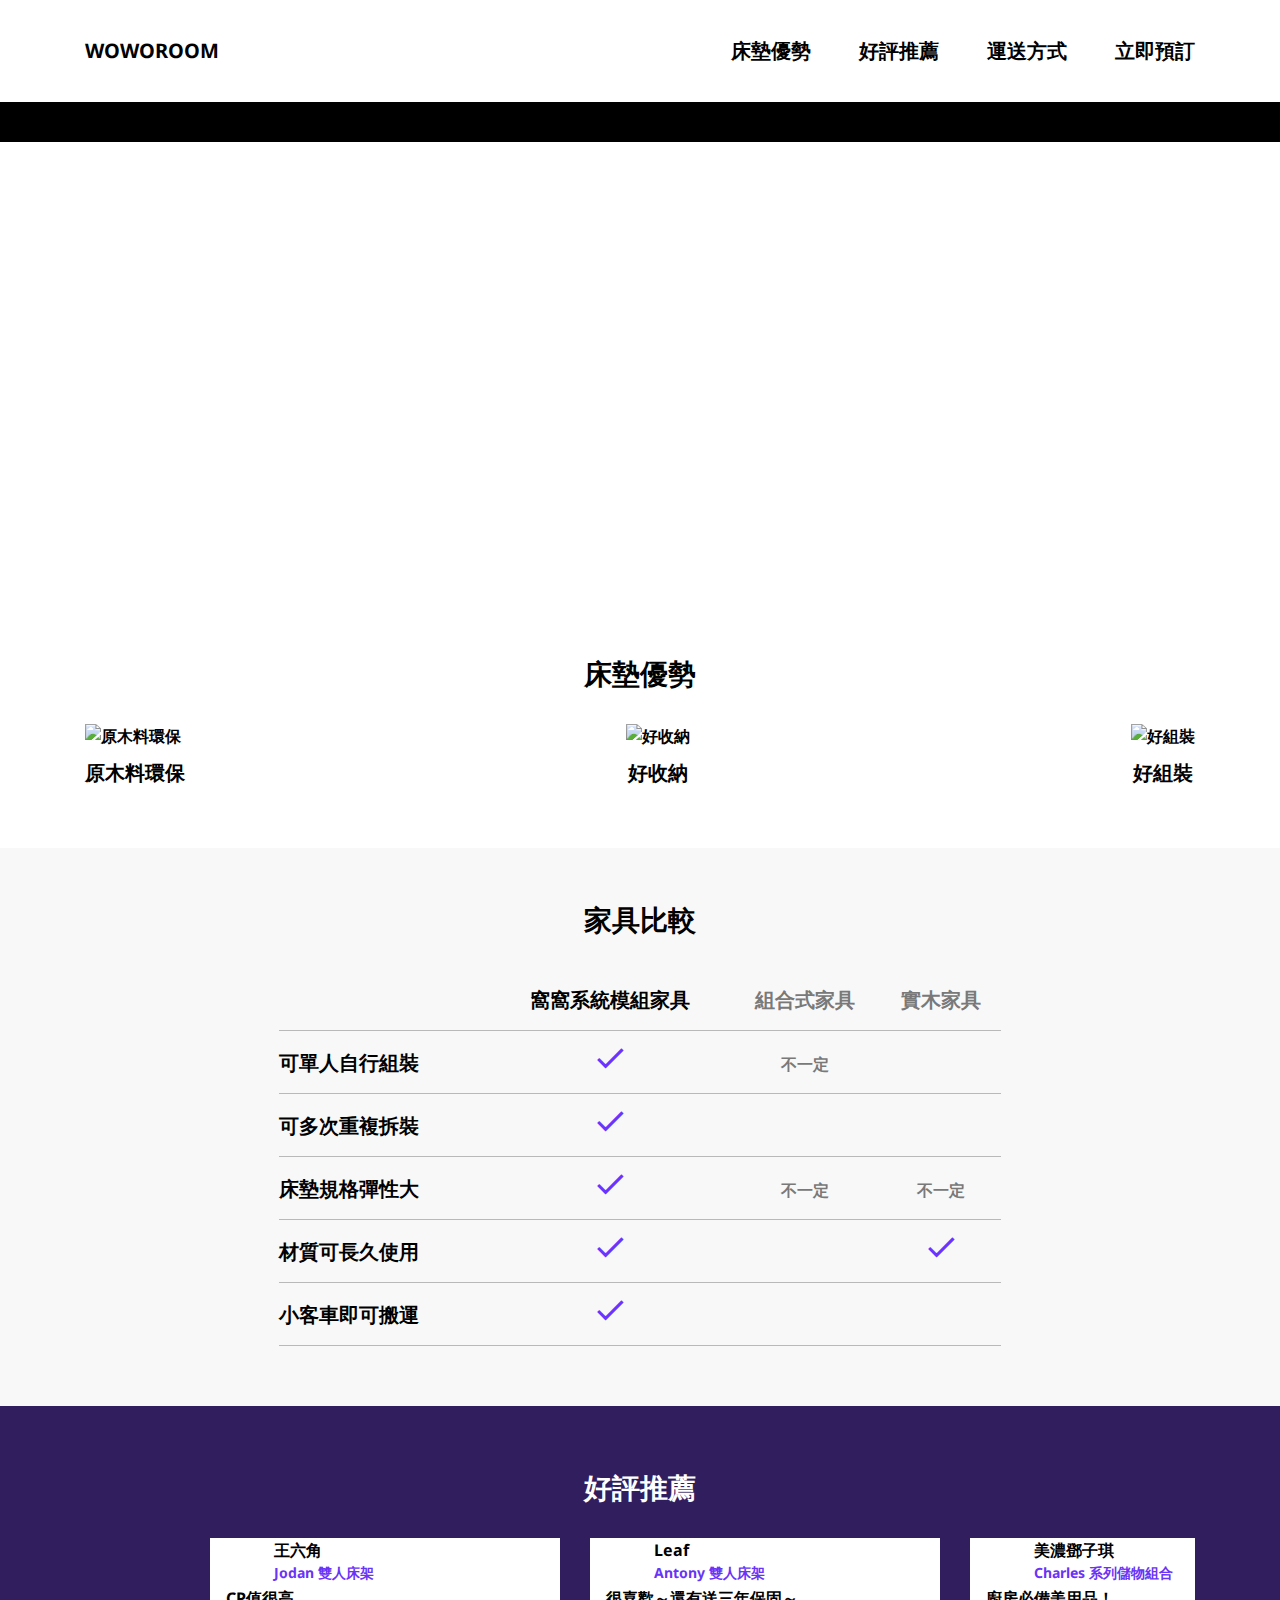
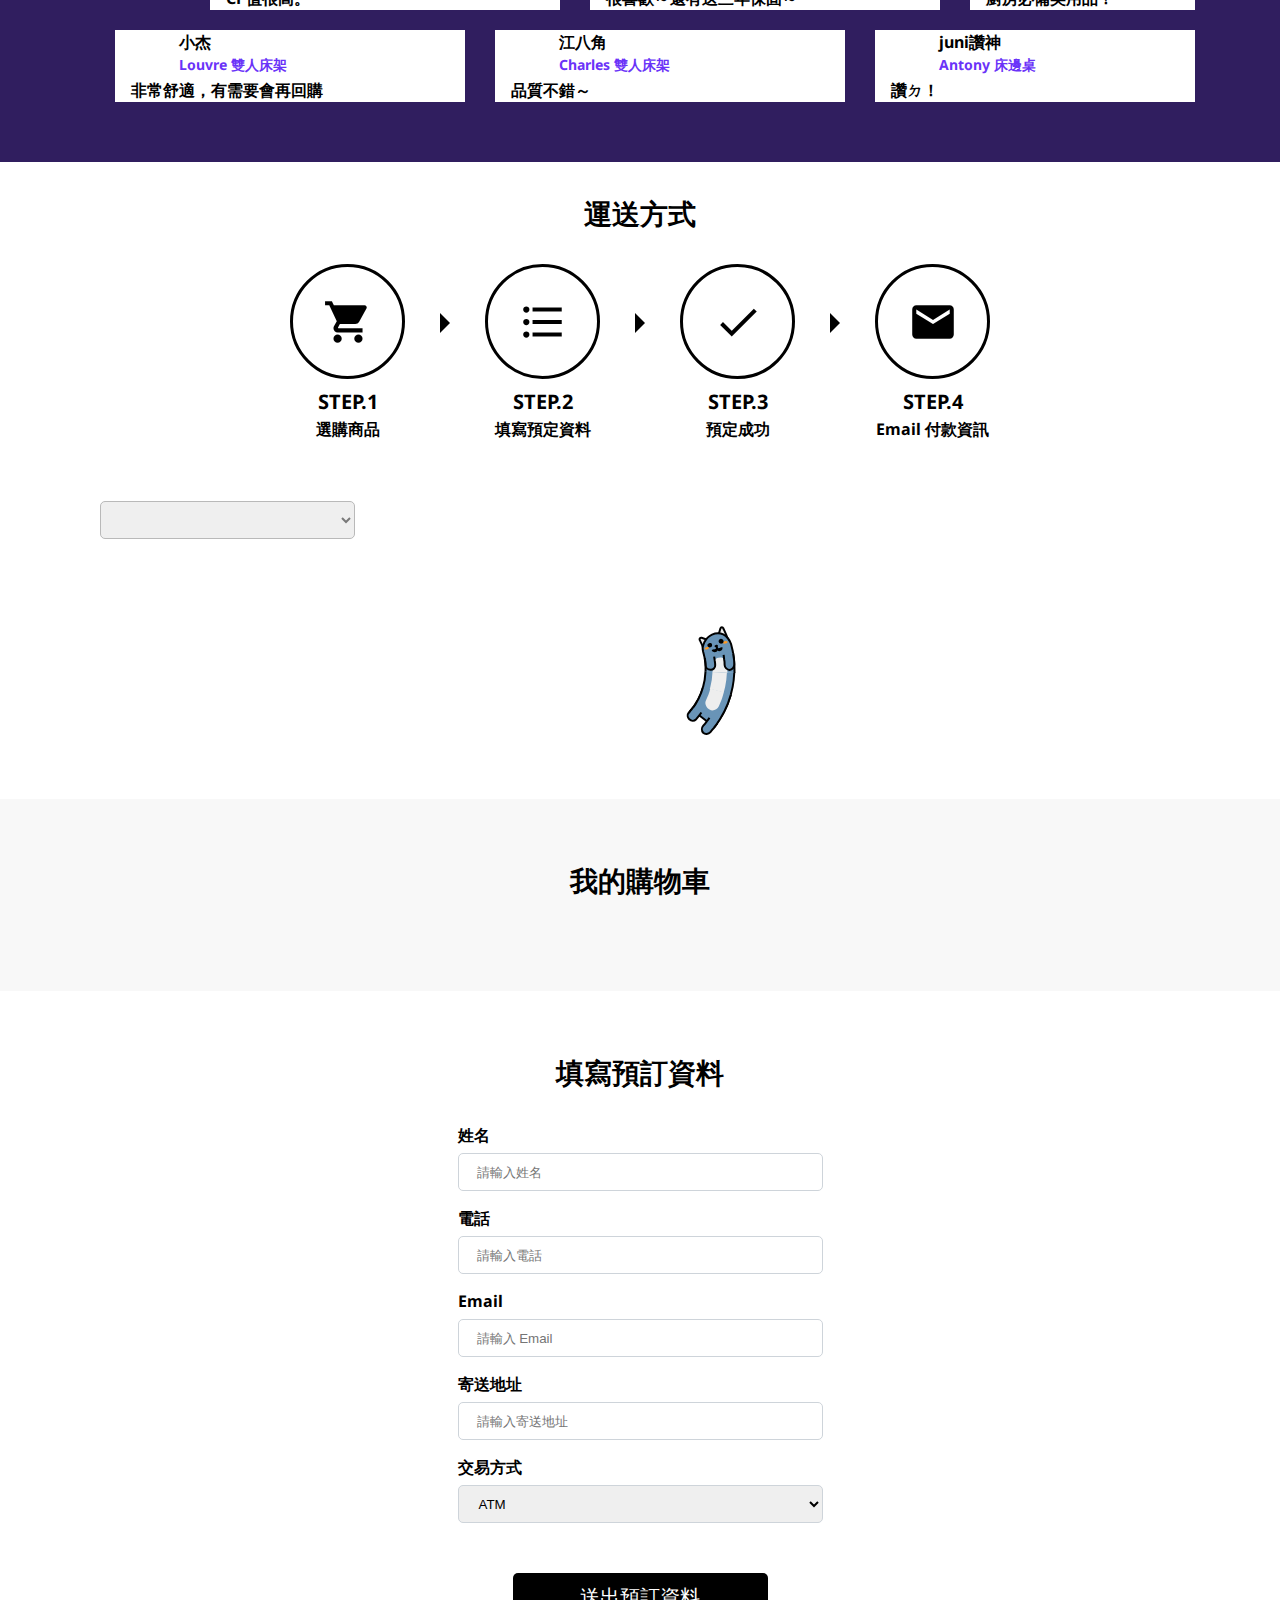
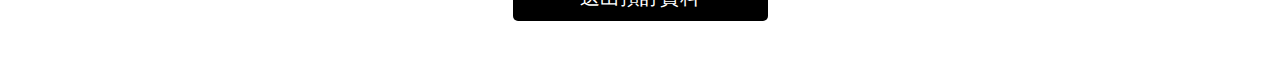
==== index.html @ 626d8df6 "FirstUpload" ====
<!DOCTYPE html>
<html lang="en">
<head>
  <meta charset="UTF-8">
  <meta http-equiv="X-UA-Compatible" content="IE=edge">
  <meta name="viewport" content="width=device-width, initial-scale=1.0">
  <meta name="referrer" content="no-referrer">
  <title>WOWOROOM 窩窩家居 品味生活</title>
  <link rel="preconnect" href="https://fonts.gstatic.com">
    <link href="https://fonts.googleapis.com/css2?family=Noto+Sans&display=swap" rel="stylesheet">  
    <link rel="stylesheet" href="https://fonts.googleapis.com/icon?family=Material+Icons">
    <link rel="stylesheet" href="https://cdnjs.cloudflare.com/ajax/libs/c3/0.7.18/c3.css">
  <link rel="stylesheet" href="/assets/css/all.css">

</head>
<body>
  <nav class="topBar">
      <div class="wrap">
          <h1><a href="#" class="logo">WOWOROOM</a></h1>
          <span class="material-icons menuToggle">
              menu
          </span>
          <ul class="topBar-menu">
              <li><a href="#bedAdvantage">床墊優勢</a></li>
              <li><a href="#recommendation">好評推薦</a></li>
              <li><a href="#transport">運送方式</a></li>
              <li><a href="#orderInfo">立即預訂</a></li>
          </ul>
      </div>
  </nav>
  <section class="wrap" id="bedAdvantage">
      <div class="banner">
          <h2 class="banner-text">窩窩家居<br>跟您一起品味生活</h2>
      </div>
      <h3 class="section-title">床墊優勢</h3>
      <ul class="bedAdvantage">
          <li>
              <img class="bedAdvantage-img" src="https://i.imgur.com/tR426y5.png" alt="原木料環保">
              <p class="bedAdvantage-text">原木料環保</p>
          </li>
          <li>
              <img class="bedAdvantage-img" src="https://i.imgur.com/Fd2MiBb.png" alt="好收納">
              <p class="bedAdvantage-text">好收納</p>
          </li>
          <li>
              <img class="bedAdvantage-img" src="https://github.com/hexschool/js-training/blob/main/%E7%AC%AC%E4%B9%9D%E9%80%B1%E4%B8%BB%E7%B7%9A%E4%BB%BB%E5%8B%99%E5%9C%96%E5%BA%AB/5n1uTFh.png?raw=true" alt="好組裝">
              <p class="bedAdvantage-text">好組裝</p>
          </li>
      </ul>
  </section>
  <section class="furniture-compare">
      <div class="wrap">
          <h3 class="section-title">家具比較</h3>
          <div class="overflowWrap">
              <table class="compare-table">
                  <thead>
                      <tr>
                          <th></th>
                          <th>窩窩系統模組家具</th>
                          <th class="text-muted">組合式家具</th>
                          <th class="text-muted">實木家具</th>
                      </tr>
                  </thead>
                  <tr>
                      <td>可單人自行組裝</td>
                      <td><span class="material-icons">done</span></td>
                      <td class="text-muted">不一定</td>
                      <td></td>
                  </tr>
                  <tr>
                      <td>可多次重複拆裝</td>
                      <td><span class="material-icons">done</span></td>
                      <td></td>
                      <td></td>
                  </tr>
                  <tr>
                      <td>床墊規格彈性大</td>
                      <td><span class="material-icons">done</span></td>
                      <td class="text-muted">不一定</td>
                      <td class="text-muted">不一定</td>
                  </tr>
                  <tr>
                      <td>材質可長久使用</td>
                      <td><span class="material-icons">done</span></td>
                      <td></td>
                      <td><span class="material-icons">done</span></td>
                  </tr>
                  <tr>
                      <td>小客車即可搬運</td>
                      <td><span class="material-icons">done</span></td>
                      <td></td>
                      <td></td>
                  </tr>
              </table>
          </div>
      </div>
  </section>
  <section class="recommendation" id="recommendation">
      <div class="wrap">
          <h3 class="section-title">好評推薦</h3>
          <div class="recommendation-wall">
              <ul class="gallery-top">
                  <li class="recommendation-card">
                      <img src="https://i.imgur.com/cXcOLhu.png" alt="">
                      <div class="recommend-content">
                          <div class="recommend-img">
                              <img src="https://i.imgur.com/I9L7WOr.png" alt="">
                              <div>
                                  <p>王六角</p>
                                  <p class="recommend-text">Jodan 雙人床架</p>
                              </div>
                          </div>
                          <p>CP值很高。</p>
                      </div>
                  </li>
                  <li class="recommendation-card">
                      <img src="https://i.imgur.com/BefHmH2.png" alt="">
                      <div class="recommend-content">
                          <div class="recommend-img">
                              <img src="https://i.imgur.com/CUFGfay.png" alt="">
                              <div>
                                  <p>Leaf</p>
                                  <p class="recommend-text">Antony 雙人床架</p>
                              </div>
                          </div>
                          <p>很喜歡～還有送三年保固～</p>
                      </div>
                  </li>
                  <li class="recommendation-card">
                      <img src="https://github.com/hexschool/js-training/blob/main/%E7%AC%AC%E4%B9%9D%E9%80%B1%E4%B8%BB%E7%B7%9A%E4%BB%BB%E5%8B%99%E5%9C%96%E5%BA%AB/3IATkJG.png?raw=true" alt="">
                      <div class="recommend-content">
                          <div class="recommend-img">
                              <img src="https://i.imgur.com/8WwZsLS.png" alt="">
                              <div>
                                  <p>美濃鄧子琪</p>
                                  <p class="recommend-text">Charles 系列儲物組合</p>
                              </div>
                          </div>
                          <p>廚房必備美用品！</p>
                      </div>
                  </li>
                  <li class="recommendation-card">
                      <img src="https://i.imgur.com/HvT3zlU.png" alt="">
                      <div class="recommend-content">
                          <div class="recommend-img">
                              <img src="https://i.imgur.com/NycuPVy.png" alt="">
                              <div>
                                  <p>isRaynotArray</p>
                                  <p class="recommend-text">Antony 雙人床架</p>
                              </div>
                          </div>
                          <p>物超所值!</p>
                      </div>
                  </li>
                  <li class="recommendation-card">
                      <img src="https://i.imgur.com/Ed7bxLr.png" alt="">
                      <div class="recommend-content">
                          <div class="recommend-img">
                              <img src="https://i.imgur.com/zdFOQIv.png" alt="">
                              <div>
                                  <p>程鮭魚</p>
                                  <p class="recommend-text">Louvre 雙人床架</p>
                              </div>
                          </div>
                          <p>租屋用剛剛好</p>
                      </div>
                  </li>
              </ul>
              <ul class="gallery-bottom">
                  <li class="recommendation-card">
                      <img src="https://i.imgur.com/BefHmH2.png" alt="">
                      <div class="recommend-content">
                          <div class="recommend-img">
                              <img src="https://i.imgur.com/W7fyzp2.png" alt="">
                              <div>
                                  <p>小杰</p>
                                  <p class="recommend-text">Louvre 雙人床架</p>
                              </div>
                          </div>
                          <p>非常舒適，有需要會再回購</p>
                      </div>
                  </li>
                  <li class="recommendation-card">
                      <img src="https://i.imgur.com/mjA01Tk.png" alt="">
                      <div class="recommend-content">
                          <div class="recommend-img">
                              <img src="https://github.com/hexschool/js-training/blob/main/%E7%AC%AC%E4%B9%9D%E9%80%B1%E4%B8%BB%E7%B7%9A%E4%BB%BB%E5%8B%99%E5%9C%96%E5%BA%AB/8O1cOnG.png?raw=true" alt="">
                              <div>
                                  <p>江八角</p>
                                  <p class="recommend-text">Charles 雙人床架</p>
                              </div>
                          </div>
                          <p>品質不錯～</p>
                      </div>
                  </li>
                  <li class="recommendation-card">
                      <img src="https://i.imgur.com/npA3DgP.png" alt="">
                      <div class="recommend-content">
                          <div class="recommend-img">
                              <img src="https://i.imgur.com/C0NDvSA.png" alt="">
                              <div>
                                  <p>juni讚神</p>
                                  <p class="recommend-text">Antony 床邊桌</p>
                              </div>
                          </div>
                          <p>讚ㄉ！</p>
                      </div>
                  </li>
                  <li class="recommendation-card">
                      <img src="https://i.imgur.com/Ed7bxLr.png" alt="">
                      <div class="recommend-content">
                          <div class="recommend-img">
                              <img src="https://i.imgur.com/hUsTZDm.png" alt="">
                              <div>
                                  <p>久安說安安</p>
                                  <p class="recommend-text">Antony 單人床架</p>
                              </div>
                          </div>
                          <p>一個躺剛剛好。</p>
                      </div>
                  </li>
                  <li class="recommendation-card">
                      <img src="https://i.imgur.com/mjA01Tk.png" alt="">
                      <div class="recommend-content">
                          <div class="recommend-img">
                              <img src="https://github.com/hexschool/js-training/blob/main/%E7%AC%AC%E4%B9%9D%E9%80%B1%E4%B8%BB%E7%B7%9A%E4%BB%BB%E5%8B%99%E5%9C%96%E5%BA%AB/3ako6QX.png?raw=true" alt="">
                              <div>
                                  <p>PeiQun</p>
                                  <p class="recommend-text">Antony 雙人床架</p>
                              </div>
                          </div>
                          <p>睡起來很舒適</p>
                      </div>
                  </li>
              </ul>
          </div>
      </div>
  </section>
  <section class="transport" id="transport">
      <h3 class="section-title">運送方式</h3>
      <ul class="transport-intro">
          <li class="transport-card">
              <div class="cardImg">
                  <span class="material-icons">
                      shopping_cart
                  </span>
              </div>
              <h4>STEP.1</h4>
              <p>選購商品</p>
          </li>
          <li class="transport-card">
              <div class="cardImg">
                  <span class="material-icons">
                      format_list_bulleted
                  </span>
              </div>
              <h4>STEP.2</h4>
              <p>填寫預定資料</p>
          </li>
          <li class="transport-card">
              <div class="cardImg">
                  <span class="material-icons">
                      done
                  </span>
              </div>
              <h4>STEP.3</h4>
              <p>預定成功</p>
          </li>
          <li class="transport-card">
              <div class="cardImg">
                  <span class="material-icons">
                      local_post_office
                  </span>
              </div>
              <h4>STEP.4</h4>
              <p>Email 付款資訊</p>
          </li>
      </ul>
  </section>
  <section class="wrap productDisplay">
      <select name="" class="productSelect">
      </select>
      <ul class="productWrap">
        <svg xmlns="http://www.w3.org/2000/svg" xmlns:xlink="http://www.w3.org/1999/xlink" style="margin:auto;background:#fff;display:block;" width="200px" height="200px" viewBox="0 0 100 100" preserveAspectRatio="xMidYMid">
            <g>
              <animateTransform attributeName="transform" type="rotate" values="360 50 50;0 50 50" keyTimes="0;1" dur="1s" repeatCount="indefinite" calcMode="spline" keySplines="0.5 0 0.5 1" begin="-0.1s"></animateTransform>
              <circle cx="50" cy="50" r="39.891" stroke="#6994b7" stroke-width="14.4" fill="none" stroke-dasharray="0 300">
                <animate attributeName="stroke-dasharray" values="15 300;55.1413599195142 300;15 300" keyTimes="0;0.5;1" dur="1s" repeatCount="indefinite" calcMode="linear" keySplines="0 0.4 0.6 1;0.4 0 1 0.6" begin="-0.046s"></animate>
              </circle>
              <circle cx="50" cy="50" r="39.891" stroke="#eeeeee" stroke-width="7.2" fill="none" stroke-dasharray="0 300">
                <animate attributeName="stroke-dasharray" values="15 300;55.1413599195142 300;15 300" keyTimes="0;0.5;1" dur="1s" repeatCount="indefinite" calcMode="linear" keySplines="0 0.4 0.6 1;0.4 0 1 0.6" begin="-0.046s"></animate>
              </circle>
              <circle cx="50" cy="50" r="32.771" stroke="#000000" stroke-width="1" fill="none" stroke-dasharray="0 300">
                <animate attributeName="stroke-dasharray" values="15 300;45.299378454348094 300;15 300" keyTimes="0;0.5;1" dur="1s" repeatCount="indefinite" calcMode="linear" keySplines="0 0.4 0.6 1;0.4 0 1 0.6" begin="-0.046s"></animate>
              </circle>
              <circle cx="50" cy="50" r="47.171" stroke="#000000" stroke-width="1" fill="none" stroke-dasharray="0 300">
                <animate attributeName="stroke-dasharray" values="15 300;66.03388996804073 300;15 300" keyTimes="0;0.5;1" dur="1s" repeatCount="indefinite" calcMode="linear" keySplines="0 0.4 0.6 1;0.4 0 1 0.6" begin="-0.046s"></animate>
              </circle>
            </g>
            
            <g>
              <animateTransform attributeName="transform" type="rotate" values="360 50 50;0 50 50" keyTimes="0;1" dur="1s" repeatCount="indefinite" calcMode="spline" keySplines="0.5 0 0.5 1"></animateTransform>
              <path fill="#6994b7" stroke="#000000" d="M97.2,50.1c0,6.1-1.2,12.2-3.5,17.9l-13.3-5.4c1.6-3.9,2.4-8.2,2.4-12.4"></path>
              <path fill="#eeeeee" d="M93.5,49.9c0,1.2,0,2.7-0.1,3.9l-0.4,3.6c-0.4,2-2.3,3.3-4.1,2.8l-0.2-0.1c-1.8-0.5-3.1-2.3-2.7-3.9l0.4-3 c0.1-1,0.1-2.3,0.1-3.3"></path>
              <path fill="#6994b7" stroke="#000000" d="M85.4,62.7c-0.2,0.7-0.5,1.4-0.8,2.1c-0.3,0.7-0.6,1.4-0.9,2c-0.6,1.1-2,1.4-3.2,0.8c-1.1-0.7-1.7-2-1.2-2.9 c0.3-0.6,0.5-1.2,0.8-1.8c0.2-0.6,0.6-1.2,0.7-1.8"></path>
              <path fill="#6994b7" stroke="#000000" d="M94.5,65.8c-0.3,0.9-0.7,1.7-1,2.6c-0.4,0.9-0.7,1.7-1.1,2.5c-0.7,1.4-2.3,1.9-3.4,1.3h0 c-1.1-0.7-1.5-2.2-0.9-3.4c0.4-0.8,0.7-1.5,1-2.3c0.3-0.8,0.7-1.5,0.9-2.3"></path>
            </g>
            <g>
              <animateTransform attributeName="transform" type="rotate" values="360 50 50;0 50 50" keyTimes="0;1" dur="1s" repeatCount="indefinite" calcMode="spline" keySplines="0.5 0 0.5 1" begin="-0.1s"></animateTransform>
              <path fill="#eeeeee" stroke="#000000" d="M86.9,35.3l-6,2.4c-0.4-1.2-1.1-2.4-1.7-3.5c-0.2-0.5,0.3-1.1,0.9-1C82.3,33.8,84.8,34.4,86.9,35.3z"></path>
              <path fill="#eeeeee" stroke="#000000" d="M87.1,35.3l6-2.4c-0.6-1.7-1.5-3.3-2.3-4.9c-0.3-0.7-1.2-0.6-1.4,0.1C88.8,30.6,88.2,33,87.1,35.3z"></path>
              <path fill="#6994b7" stroke="#000000" d="M82.8,50.1c0-3.4-0.5-6.8-1.6-10c-0.2-0.8-0.4-1.5-0.3-2.3c0.1-0.8,0.4-1.6,0.7-2.4c0.7-1.5,1.9-3.1,3.7-4l0,0 c1.8-0.9,3.7-1.1,5.6-0.3c0.9,0.4,1.7,1,2.4,1.8c0.7,0.8,1.3,1.7,1.7,2.8c1.5,4.6,2.2,9.5,2.3,14.4"></path>
              <path fill="#eeeeee" d="M86.3,50.2l0-0.9l-0.1-0.9l-0.1-1.9c0-0.9,0.2-1.7,0.7-2.3c0.5-0.7,1.3-1.2,2.3-1.4l0.3,0 c0.9-0.2,1.9,0,2.6,0.6c0.7,0.5,1.3,1.4,1.4,2.4l0.2,2.2l0.1,1.1l0,1.1"></path>
              <path fill="#ff9922" d="M93.2,34.6c0.1,0.4-0.3,0.8-0.9,1c-0.6,0.2-1.2,0.1-1.4-0.2c-0.1-0.3,0.3-0.8,0.9-1 C92.4,34.2,93,34.3,93.2,34.6z"></path>
              <path fill="#ff9922" d="M81.9,38.7c0.1,0.3,0.7,0.3,1.3,0.1c0.6-0.2,1-0.6,0.9-0.9c-0.1-0.3-0.7-0.3-1.3-0.1 C82.2,38,81.8,38.4,81.9,38.7z"></path>
              <path fill="#000000" d="M88.5,36.8c0.1,0.3-0.2,0.7-0.6,0.8c-0.5,0.2-0.9,0-1.1-0.3c-0.1-0.3,0.2-0.7,0.6-0.8C87.9,36.3,88.4,36.4,88.5,36.8z"></path>
              <path stroke="#000000" d="M85.9,38.9c0.2,0.6,0.8,0.9,1.4,0.7c0.6-0.2,0.9-0.9,0.6-2.1c0.3,1.2,1,1.7,1.6,1.5c0.6-0.2,0.9-0.8,0.8-1.4"></path>
              <path fill="#6994b7" stroke="#000000" d="M86.8,42.3l0.4,2.2c0.1,0.4,0.1,0.7,0.2,1.1l0.1,1.1c0.1,1.2-0.9,2.3-2.2,2.3c-1.3,0-2.5-0.8-2.5-1.9l-0.1-1 c0-0.3-0.1-0.6-0.2-1l-0.3-1.9"></path>
              <path fill="#6994b7" stroke="#000000" d="M96.2,40.3l0.5,2.7c0.1,0.5,0.2,0.9,0.2,1.4l0.1,1.4c0.1,1.5-0.9,2.8-2.2,2.9h0c-1.3,0-2.5-1.1-2.6-2.4 L92.1,45c0-0.4-0.1-0.8-0.2-1.2l-0.4-2.5"></path>
              <path fill="#000000" d="M91.1,34.1c0.3,0.7,0,1.4-0.7,1.6c-0.6,0.2-1.3-0.1-1.6-0.7c-0.2-0.6,0-1.4,0.7-1.6C90.1,33.1,90.8,33.5,91.1,34.1z"></path>
              <path fill="#000000" d="M85.5,36.3c0.2,0.6-0.1,1.2-0.7,1.5c-0.6,0.2-1.3,0-1.5-0.6C83,36.7,83.4,36,84,35.8C84.6,35.5,85.3,35.7,85.5,36.3z"></path>
            
            </g>
            </svg>
      </ul>
      <h3 class="apiError"></h3>
      
  </section>
  <section class="shoppingCart">
      <h3 class="section-title">我的購物車</h3>
      <div class="overflowWrap">
          <table class="shoppingCart-table">

          </table>
      </div>
  </section>
  <section class="orderInfo wrap" id="orderInfo">
      <h3 class="section-title">填寫預訂資料</h3>
      <form action="" class="orderInfo-form">
          <div class="orderInfo-formGroup">
              <label for="customerName" class="orderInfo-label">姓名</label>
              <div class="orderInfo-inputWrap">
                  <input type="text" class="orderInfo-input" id="customerName" placeholder="請輸入姓名" name="姓名">
                  <p class="orderInfo-message" data-message="姓名"></p>
              </div>
          </div>
          <div class="orderInfo-formGroup">
              <label for="customerPhone" class="orderInfo-label">電話</label>
              <div class="orderInfo-inputWrap">
                  <input type="tel" class="orderInfo-input" id="customerPhone" placeholder="請輸入電話" name="電話">
                  <p class="orderInfo-message" data-message="電話"></p>
              </div>
          </div>
          <div class="orderInfo-formGroup">
              <label for="customerEmail" class="orderInfo-label">Email</label>
              <div class="orderInfo-inputWrap">
                  <input type="email" class="orderInfo-input" id="customerEmail" placeholder="請輸入 Email" name="Email">
                  <p class="orderInfo-message" data-message="Email"></p>
              </div>
          </div>
          <div class="orderInfo-formGroup">
              <label for="customerAddress" class="orderInfo-label">寄送地址</label>
              <div class="orderInfo-inputWrap">
                  <input type="text" class="orderInfo-input" id="customerAddress" placeholder="請輸入寄送地址" name="寄送地址">
                  <p class="orderInfo-message" data-message="寄送地址"></p>
              </div>
          </div>
          <div class="orderInfo-formGroup">
              <label for="tradeWay" class="orderInfo-label">交易方式</label>
              <div class="orderInfo-inputWrap">
                  <select id="tradeWay" class="orderInfo-input" name="交易方式">
                      <option value="ATM" selected>ATM</option>
                      <option value="信用卡">信用卡</option>
                      <option value="超商付款">超商付款</option>
                  </select>
              </div>
          </div>
          <input type="submit" value="送出預訂資料" class="orderInfo-btn">
      </form>
  </section>
<script src="https://cdnjs.cloudflare.com/ajax/libs/d3/5.16.0/d3.js"></script>
<script src="https://cdnjs.cloudflare.com/ajax/libs/c3/0.7.18/c3.js"></script>
<script src="https://cdn.jsdelivr.net/npm/axios/dist/axios.min.js"></script>
<script src="https://cdnjs.cloudflare.com/ajax/libs/validate.js/0.13.1/validate.min.js"></script>
<script src="/assets/js/common.js"></script>
<script src="/assets/js/index.js"></script>
<!-- 預設 JS，請同學不要修改此處 -->
<script>
    document.addEventListener('DOMContentLoaded', function() {
        const ele = document.querySelector('.recommendation-wall');
        ele.style.cursor = 'grab';
        let pos = { top: 0, left: 0, x: 0, y: 0 };
        const mouseDownHandler = function(e) {
            ele.style.cursor = 'grabbing';
            ele.style.userSelect = 'none';
    
            pos = {
                left: ele.scrollLeft,
                top: ele.scrollTop,
                // Get the current mouse position
                x: e.clientX,
                y: e.clientY,
            };
    
            document.addEventListener('mousemove', mouseMoveHandler);
            document.addEventListener('mouseup', mouseUpHandler);
        };
        const mouseMoveHandler = function(e) {
            // How far the mouse has been moved
            const dx = e.clientX - pos.x;
            const dy = e.clientY - pos.y;
    
            // Scroll the element
            ele.scrollTop = pos.top - dy;
            ele.scrollLeft = pos.left - dx;
        };
        const mouseUpHandler = function() {
            ele.style.cursor = 'grab';
            ele.style.removeProperty('user-select');
    
            document.removeEventListener('mousemove', mouseMoveHandler);
            document.removeEventListener('mouseup', mouseUpHandler);
        };
        // Attach the handler
        ele.addEventListener('mousedown', mouseDownHandler);
    });
    // menu 切換
    let menuOpenBtn = document.querySelector('.menuToggle');
    let linkBtn = document.querySelectorAll('.topBar-menu a');
    let menu = document.querySelector('.topBar-menu');
    menuOpenBtn.addEventListener('click', menuToggle);
    
    linkBtn.forEach((item) => {
        item.addEventListener('click', closeMenu);
    })
    
    function menuToggle() {
        if(menu.classList.contains('openMenu')) {
            menu.classList.remove('openMenu');
        }else {
            menu.classList.add('openMenu');
        }
    }
    function closeMenu() {
        menu.classList.remove('openMenu');
    }
    </script>
</body>
</html>
---- assets/css/all.css ----
/* http://meyerweb.com/eric/tools/css/reset/ 
   v2.0 | 20110126
   License: none (public domain)
*/
html, body, div, span, applet, object, iframe,
h1, h2, h3, h4, h5, h6, p, blockquote, pre,
a, abbr, acronym, address, big, cite, code,
del, dfn, em, img, ins, kbd, q, s, samp,
small, strike, strong, sub, sup, tt, var,
b, u, i, center,
dl, dt, dd, ol, ul, li,
fieldset, form, label, legend,
table, caption, tbody, tfoot, thead, tr, th, td,
article, aside, canvas, details, embed,
figure, figcaption, footer, header, hgroup,
menu, nav, output, ruby, section, summary,
time, mark, audio, video {
  margin: 0;
  padding: 0;
  border: 0;
  font-size: 100%;
  font: inherit;
  vertical-align: baseline;
}

/* HTML5 display-role reset for older browsers */
article, aside, details, figcaption, figure,
footer, header, hgroup, menu, nav, section {
  display: block;
}

body {
  line-height: 1;
}

ol, ul {
  list-style: none;
}

blockquote, q {
  quotes: none;
}

blockquote:before, blockquote:after,
q:before, q:after {
  content: "";
  content: none;
}

table {
  border-collapse: collapse;
  border-spacing: 0;
}

*, *::after, *::before {
  -webkit-box-sizing: border-box;
  box-sizing: border-box;
  -webkit-transition: all 0.2s;
  transition: all 0.2s;
}

html, body {
  line-height: 1.5;
}

img {
  max-width: 100%;
  display: block;
}

body {
  font-family: "Noto Sans", sans-serif;
  font-weight: bold;
}

.wrap {
  max-width: 1110px;
  margin: 0 auto;
}

.topBar {
  border-bottom: 40px solid #000000;
  margin-bottom: 30px;
}

.topBar .wrap {
  display: -webkit-box;
  display: -ms-flexbox;
  display: flex;
  position: relative;
  -webkit-box-pack: justify;
  -ms-flex-pack: justify;
  justify-content: space-between;
  -webkit-box-align: center;
  -ms-flex-align: center;
  align-items: center;
  -ms-flex-wrap: wrap;
  flex-wrap: wrap;
}

@media (max-width: 1110px) {
  .topBar .wrap {
    padding: 0 15px;
  }
}
.topBar a {
  display: block;
  text-decoration: none;
  color: #000000;
  font-size: 1.25rem;
}

.topBar a:hover {
  color: #6A33F8;
  -webkit-transform: scale(1.05);
  transform: scale(1.05);
}

.topBar-menu {
  display: -webkit-box;
  display: -ms-flexbox;
  display: flex;
  -ms-flex-wrap: wrap;
  flex-wrap: wrap;
  background-color: #FFFFFF;
}

.topBar-menu.openMenu {
  max-height: 300px;
}

.topBar-menu a {
  padding: 36px 24px;
  background-color: #FFFFFF;
}

.topBar-menu a:hover {
  -webkit-transform: scale(1);
  transform: scale(1);
}

.topBar-menu li:last-child a {
  padding-right: 0;
}

@media (max-width: 767px) {
  .topBar-menu {
    position: absolute;
    top: 61px;
    left: 0;
    right: 0;
    width: 100%;
    z-index: 10;
    max-height: 0;
    overflow: hidden;
    -webkit-transition: all 0.2s;
    transition: all 0.2s;
  }
  .topBar-menu li {
    width: 100%;
  }
  .topBar-menu a {
    text-align: center;
    padding: 15px;
    font-size: 1rem;
  }
  .topBar-menu a:hover {
    background-color: #6A33F8;
    color: #FFFFFF;
  }
  .topBar-menu li:last-child a {
    padding: 15px;
  }
}
.menuToggle {
  display: none;
  cursor: pointer;
}

.menuToggle:hover {
  color: #6A33FF;
}

@media (max-width: 767px) {
  .menuToggle {
    display: block;
    font-size: 2rem;
    padding: 15px;
  }
}
.logo {
  padding: 36px 0;
  font-size: 1.5rem;
}

@media (max-width: 767px) {
  .logo {
    padding: 15px;
  }
}
.banner {
  position: relative;
  background-image: url("https://github.com/hexschool/js-training/blob/main/%E7%AC%AC%E4%B9%9D%E9%80%B1%E4%B8%BB%E7%B7%9A%E4%BB%BB%E5%8B%99%E5%9C%96%E5%BA%AB/3ewLAKn.png?raw=true");
  background-position: center center;
  background-repeat: no-repeat;
  background-size: cover;
  min-height: 420px;
  margin-bottom: 60px;
}

.banner-text {
  position: absolute;
  color: #FFFFFF;
  font-size: 2rem;
  left: 50px;
  bottom: 50px;
  font-weight: normal;
}

.section-title {
  text-align: center;
  font-size: 1.75rem;
  margin-bottom: 30px;
}

.bedAdvantage {
  display: -webkit-box;
  display: -ms-flexbox;
  display: flex;
  -webkit-box-pack: justify;
  -ms-flex-pack: justify;
  justify-content: space-between;
  margin-bottom: 60px;
}

.bedAdvantage-img {
  max-height: 140px;
  -o-object-fit: cover;
  object-fit: cover;
  margin-bottom: 10px;
}

.bedAdvantage-text {
  text-align: center;
  font-size: 1.25rem;
}

.furniture-compare {
  background-color: #F8F8F8;
  padding: 50px 0 60px 0;
}

@media (max-width: 767px) {
  .furniture-compare {
    padding: 50px 15px 60px;
  }
}
@media (max-width: 767px) {
  .overflowWrap {
    overflow-x: scroll;
  }
}
.compare-table {
  width: 65%;
  margin: 0 auto;
}

.compare-table th, .compare-table td {
  text-align: center;
  padding: 15px 0;
}

.compare-table th {
  font-size: 1.25rem;
}

.compare-table tr {
  border-bottom: 1px solid #B9B9B9;
}

.compare-table tr td:first-child {
  text-align: left;
  font-size: 1.25rem;
}

.compare-table .material-icons {
  color: #6A33FF;
  -webkit-transform: scale(1.5);
  transform: scale(1.5);
}

@media (max-width: 767px) {
  .compare-table {
    width: 500px;
  }
  .compare-table th, .compare-table td {
    padding: 10px 0;
  }
  .compare-table th {
    font-size: 1rem;
  }
  .compare-table tr td:first-child {
    font-size: 1rem;
  }
}
.text-muted {
  color: #797979;
}

.recommendation {
  background-color: #301E5F;
  padding: 60px 0;
}

.recommendation h3 {
  color: #FFFFFF;
}

@media (max-width: 767px) {
  .recommendation {
    padding: 60px 15px;
  }
}
.recommendation-wall {
  overflow-x: scroll;
  -ms-overflow-style: none;
  /* IE and Edge */
  scrollbar-width: none;
  /* Firefox */
}

.recommendation-wall::-webkit-scrollbar {
  display: none;
}

.gallery-top, .gallery-bottom {
  display: -webkit-box;
  display: -ms-flexbox;
  display: flex;
}

.gallery-top {
  margin-left: 95px;
  margin-bottom: 20px;
}

.recommendation-card {
  display: -webkit-box;
  display: -ms-flexbox;
  display: flex;
  margin-left: 30px;
  min-width: 350px;
  background-color: #FFFFFF;
}

.recommendation-card img {
  user-select: none;
  -moz-user-select: none;
  -webkit-user-drag: none;
  -webkit-user-select: none;
  -ms-user-select: none;
}

.recommend-content {
  padding-left: 16px;
  display: -webkit-box;
  display: -ms-flexbox;
  display: flex;
  -webkit-box-orient: vertical;
  -webkit-box-direction: normal;
  -ms-flex-direction: column;
  flex-direction: column;
  -webkit-box-pack: center;
  -ms-flex-pack: center;
  justify-content: center;
}

.recommend-img {
  display: -webkit-box;
  display: -ms-flexbox;
  display: flex;
  -webkit-box-align: center;
  -ms-flex-align: center;
  align-items: center;
  margin-bottom: 3px;
}

.recommend-img img {
  width: 40px;
  border-radius: 50%;
  margin-right: 8px;
}

.recommend-text {
  font-size: 0.875rem;
  color: #6A33F8;
}

.transport {
  padding: 30px 0;
}

@media (max-width: 767px) {
  .transport li {
    margin-bottom: 20px;
  }
}
.transport-intro {
  display: -webkit-box;
  display: -ms-flexbox;
  display: flex;
  -webkit-box-align: center;
  -ms-flex-align: center;
  align-items: center;
  -webkit-box-pack: justify;
  -ms-flex-pack: justify;
  justify-content: space-between;
  max-width: 700px;
  margin: 0 auto;
}

@media (max-width: 767px) {
  .transport-intro {
    -webkit-box-orient: vertical;
    -webkit-box-direction: normal;
    -ms-flex-direction: column;
    flex-direction: column;
  }
}
.transport-intro li:nth-child(1), .transport-intro li:nth-child(2), .transport-intro li:nth-child(3) {
  position: relative;
}

.transport-intro li:nth-child(1)::after, .transport-intro li:nth-child(2)::after, .transport-intro li:nth-child(3)::after {
  content: "";
  position: absolute;
  top: 49px;
  right: -55px;
  border: 10px solid #000000;
  border-top: 10px solid transparent;
  border-right: 10px solid transparent;
  border-bottom: 10px solid transparent;
}

@media (max-width: 767px) {
  .transport-intro li:nth-child(1)::after, .transport-intro li:nth-child(2)::after, .transport-intro li:nth-child(3)::after {
    position: static;
    margin-top: 25px;
    border: 10px solid #000000;
    border-left: 10px solid transparent;
    border-right: 10px solid transparent;
    border-bottom: 10px solid transparent;
  }
}
.transport-card {
  display: -webkit-box;
  display: -ms-flexbox;
  display: flex;
  -webkit-box-pack: center;
  -ms-flex-pack: center;
  justify-content: center;
  -webkit-box-align: center;
  -ms-flex-align: center;
  align-items: center;
  -webkit-box-orient: vertical;
  -webkit-box-direction: normal;
  -ms-flex-direction: column;
  flex-direction: column;
}

.transport-card .cardImg {
  width: 115px;
  height: 115px;
  border: 3px solid #000000;
  border-radius: 50%;
  display: -webkit-box;
  display: -ms-flexbox;
  display: flex;
  -webkit-box-pack: center;
  -ms-flex-pack: center;
  justify-content: center;
  -webkit-box-align: center;
  -ms-flex-align: center;
  align-items: center;
  margin-bottom: 8px;
}

.transport-card .material-icons {
  font-size: 50px;
}

.transport-card h4 {
  font-size: 1.25rem;
  font-weight: bold;
}

@media (max-width: 767px) {
  .transport-card .cardImg {
    width: 150px;
    height: 150px;
  }
}
.productDisplay {
  padding: 30px 15px;
}

.productSelect {
  border: 1px solid #B9B9B9;
  color: #797979;
  min-height: 38px;
  min-width: 255px;
  border-radius: 5px;
  text-indent: 10px;
  margin-bottom: 30px;
}

.productWrap {
  display: -webkit-box;
  display: -ms-flexbox;
  display: flex;
  -ms-flex-wrap: wrap;
  flex-wrap: wrap;
}

.productCard {
  position: relative;
  margin-right: 2%;
  width: 23%;
  margin-bottom: 30px;
}

.productCard img {
  min-height: 300px;
  width: 100%;
  -o-object-fit: cover;
  object-fit: cover;
}

.productCard a {
  display: block;
  background-color: #000000;
  color: #ffffff;
  padding: 10px 0;
  text-align: center;
  border: none;
  margin-bottom: 8px;
  text-decoration: none;
}

.productCard a:hover {
  background-color: #301E5F;
}

.productCard a, .productCard h3 {
  font-size: 1.25rem;
}

@media (max-width: 900px) {
  .productCard {
    width: 48%;
  }
}
@media (max-width: 540px) {
  .productCard {
    width: 100%;
  }
}
.productType {
  position: absolute;
  top: 13px;
  right: -5px;
  background-color: #000000;
  color: #ffffff;
  padding: 8px 24px;
}

.originPrice {
  font-size: 1.25rem;
}

.nowPrice {
  font-size: 1.75rem;
}

.shoppingCart {
  background-color: #F8F8F8;
  padding: 60px 0;
}

.shoppingCart-table {
  margin: 0 auto;
  border-collapse: collapse;
  font-size: 1.25rem;
}

.shoppingCart-table th, .shoppingCart-table td {
  padding: 15px;
  vertical-align: middle;
}

.shoppingCart-table th {
  text-align: left;
}

.shoppingCart-table tr {
  border-bottom: 1px solid #B9B9B9;
}

.shoppingCart-table tr:first-child, .shoppingCart-table tr:last-child {
  border-bottom: 0;
}

@media (max-width: 767px) {
  .shoppingCart-table {
    width: 700px;
  }
}
.cardItem-title {
  display: -webkit-box;
  display: -ms-flexbox;
  display: flex;
  -webkit-box-align: center;
  -ms-flex-align: center;
  align-items: center;
}

.cardItem-title img {
  margin-right: 15px;
  max-width: 80px;
}

.discardBtn {
  text-align: right;
}

.discardBtn a {
  text-decoration: none;
  display: inline-block;
  padding: 10px;
  font-size: 2rem;
  color: #000000;
}

.discardBtn a:hover {
  color: #6A33F8;
  -webkit-transform: scale(1.3);
  transform: scale(1.3);
}

.discardAllBtn {
  display: inline-block;
  text-decoration: none;
  padding: 5px 15px;
  color: #000000;
  border: 1.3px solid #000000;
  border-radius: 5px;
  font-size: 1.25rem;
}

.discardAllBtn:hover {
  background-color: #000000;
  color: #FFFFFF;
}

.orderInfo {
  padding: 60px 0;
}

.orderInfo-form {
  padding: 0 15px;
}

.orderInfo-formGroup {
  max-width: 365px;
  margin: 0 auto 15px;
}

.orderInfo-label {
  display: block;
  margin-bottom: 6px;
}

.orderInfo-input {
  width: 100%;
  min-height: 38px;
  border: 1px solid #CED4DA;
  border-radius: 5px;
  text-indent: 1rem;
  margin-right: 10px;
}

.orderInfo-inputWrap {
  position: relative;
}

.orderInfo-message {
  position: absolute;
  white-space: nowrap;
  left: 103%;
  top: 50%;
  -webkit-transform: translateY(-50%);
  transform: translateY(-50%);
  color: #C72424;
}

@media (max-width: 767px) {
  .orderInfo-message {
    position: static;
    -webkit-transform: translateY(0);
    transform: translateY(0);
  }
}
.orderInfo-btn {
  display: block;
  min-width: 255px;
  min-height: 48px;
  background-color: #000000;
  color: #FFFFFF;
  border: 0;
  cursor: pointer;
  font-size: 1.25rem;
  margin: 50px auto 0;
  border-radius: 5px;
}

.orderInfo-btn:hover {
  background-color: #301E5F;
}

.orderPage-list {
  padding: 60px 10px;
  display: -webkit-box;
  display: -ms-flexbox;
  display: flex;
  -webkit-box-orient: vertical;
  -webkit-box-direction: normal;
  -ms-flex-direction: column;
  flex-direction: column;
}

.orderPage-list .discardAllBtn {
  -ms-flex-item-align: end;
  align-self: flex-end;
  margin-bottom: 12px;
}

.orderPage-table {
  border: 1px solid #000000;
  width: 100%;
}

.orderPage-table th, .orderPage-table td {
  padding: 10px;
  text-align: left;
  border: 1px solid #000000;
}

@media (max-width: 1110px) {
  .orderPage-table {
    width: 1100px;
  }
}
.delSingleOrder-Btn {
  display: block;
  background-color: #C44021;
  color: #fff;
  border: 0;
  padding: 5px 10px;
  cursor: pointer;
}

.delSingleOrder-Btn:hover {
  opacity: 0.8;
}

.orderStatus {
  position: relative;
}

.orderStatus a {
  position: absolute;
  padding: 10px;
  top: 0;
  bottom: 0;
  right: 0;
  left: 0;
  display: block;
  text-decoration: none;
  color: #FFFFFF;
}

.orderStatus-unDone {
  background-color: #747474;
}

.orderStatus-unDone:hover {
  background-color: #000000;
}

.orderStatus-done {
  background-color: #000000;
}

.orderStatus-done:hover {
  background-color: #747474;
}

.orderTableWrap {
  overflow-x: scroll;
  -ms-overflow-style: none;
  /* IE and Edge */
  scrollbar-width: none;
  /* Firefox */
}

.orderTableWrap::-webkit-scrollbar {
  display: none;
}

/*# sourceMappingURL=all.css.map *//*# sourceMappingURL=all.css.map */
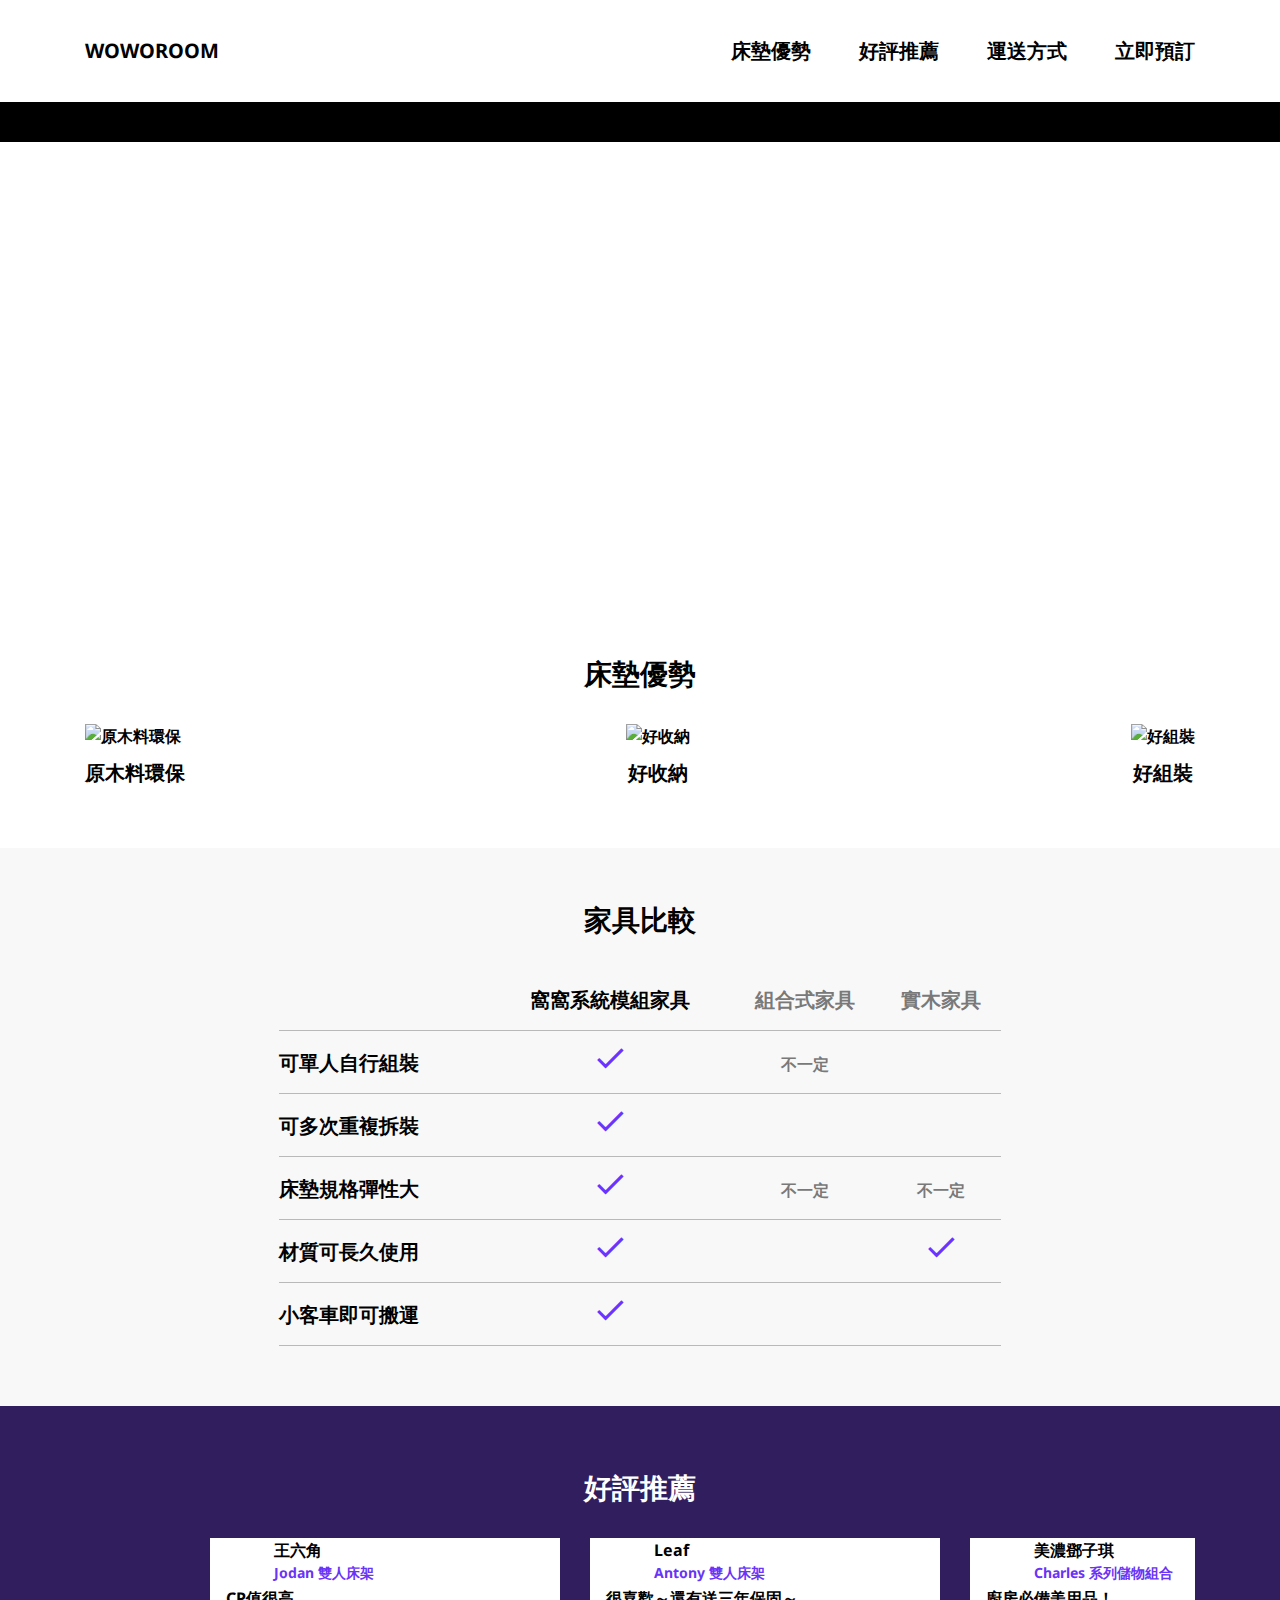
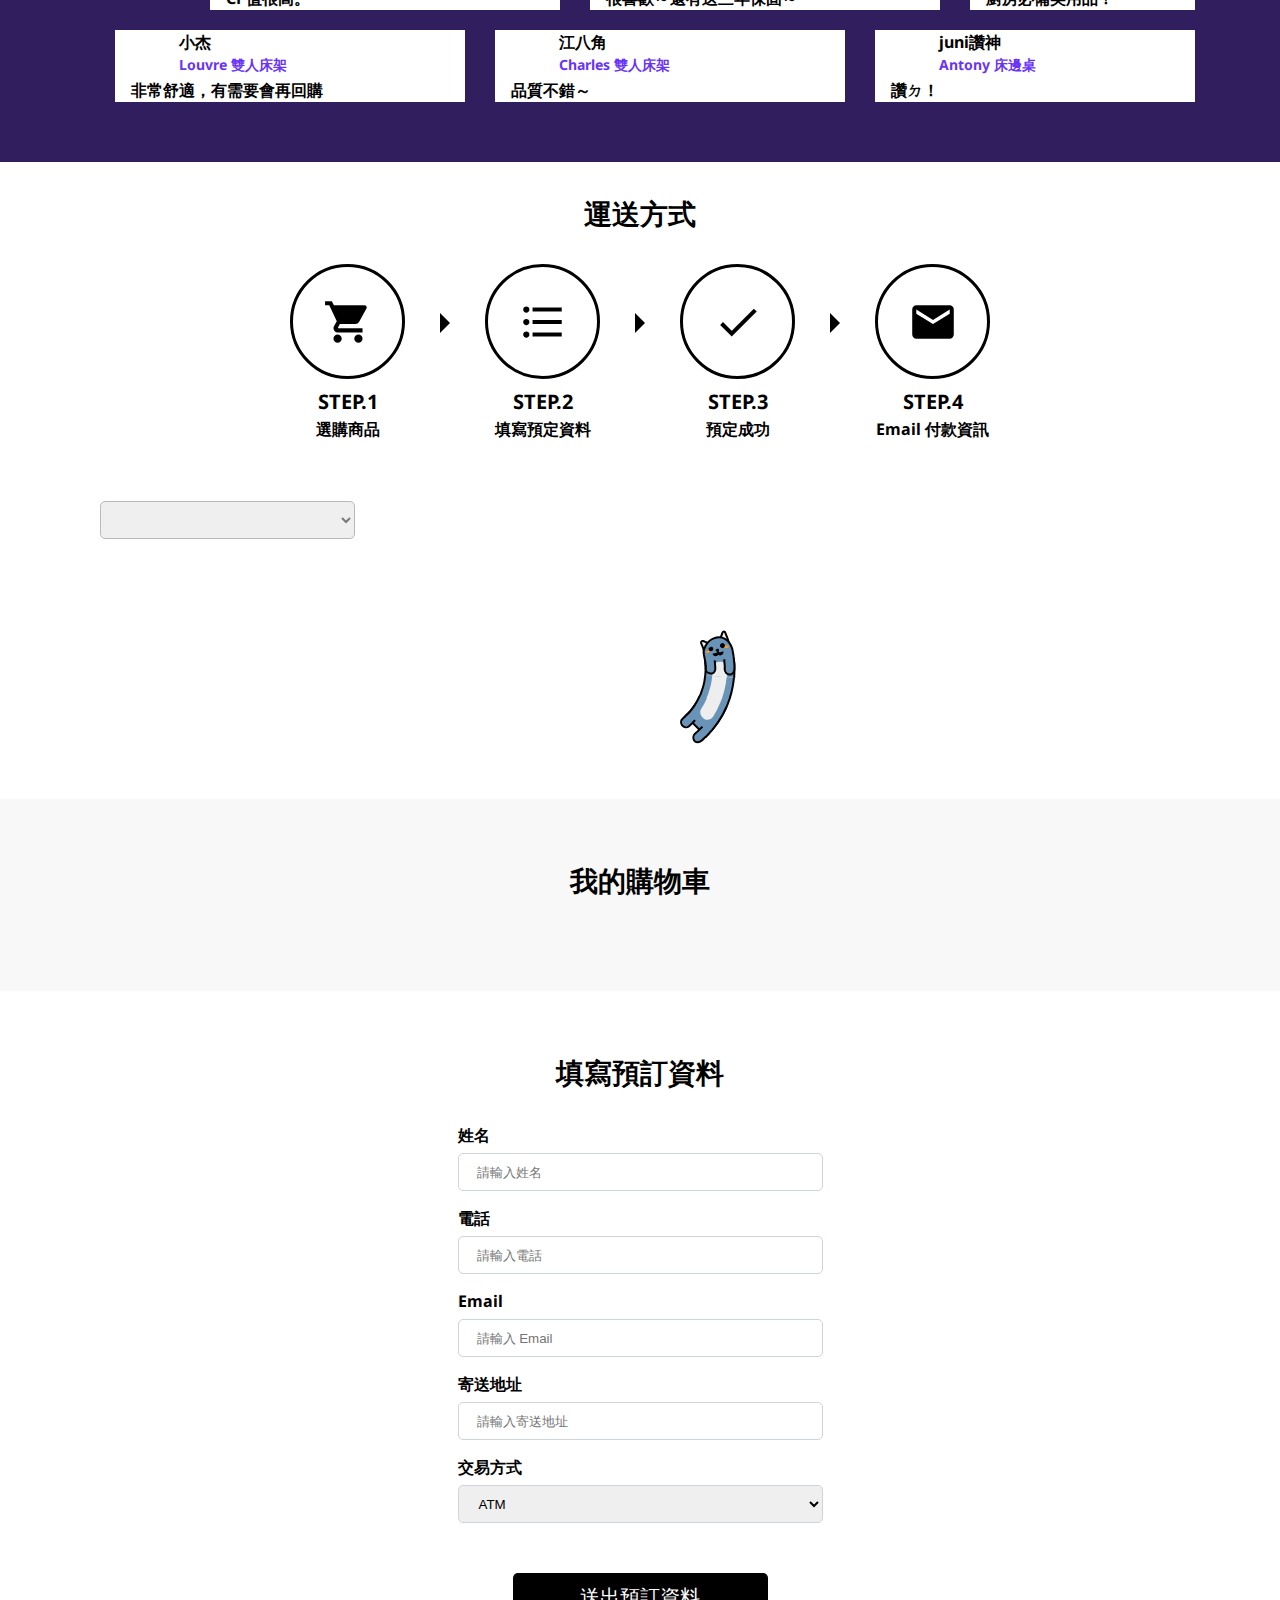
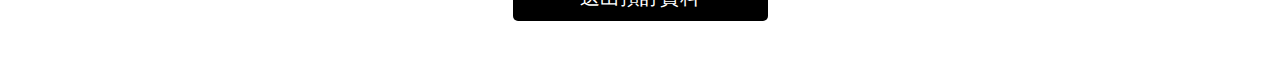
==== commit fe9d53f1: "FirstUpload" ====
--- a/index.html
+++ b/index.html
@@ -10,7 +10,7 @@
     <link href="https://fonts.googleapis.com/css2?family=Noto+Sans&display=swap" rel="stylesheet">  
     <link rel="stylesheet" href="https://fonts.googleapis.com/icon?family=Material+Icons">
     <link rel="stylesheet" href="https://cdnjs.cloudflare.com/ajax/libs/c3/0.7.18/c3.css">
-  <link rel="stylesheet" href="/assets/css/all.css">
+  <link rel="stylesheet" href="assets/css/all.css">
 
 </head>
 <body>
@@ -382,8 +382,8 @@
 <script src="https://cdnjs.cloudflare.com/ajax/libs/c3/0.7.18/c3.js"></script>
 <script src="https://cdn.jsdelivr.net/npm/axios/dist/axios.min.js"></script>
 <script src="https://cdnjs.cloudflare.com/ajax/libs/validate.js/0.13.1/validate.min.js"></script>
-<script src="/assets/js/common.js"></script>
-<script src="/assets/js/index.js"></script>
+<script src="assets/js/common.js"></script>
+<script src="assets/js/index.js"></script>
 <!-- 預設 JS，請同學不要修改此處 -->
 <script>
     document.addEventListener('DOMContentLoaded', function() {
